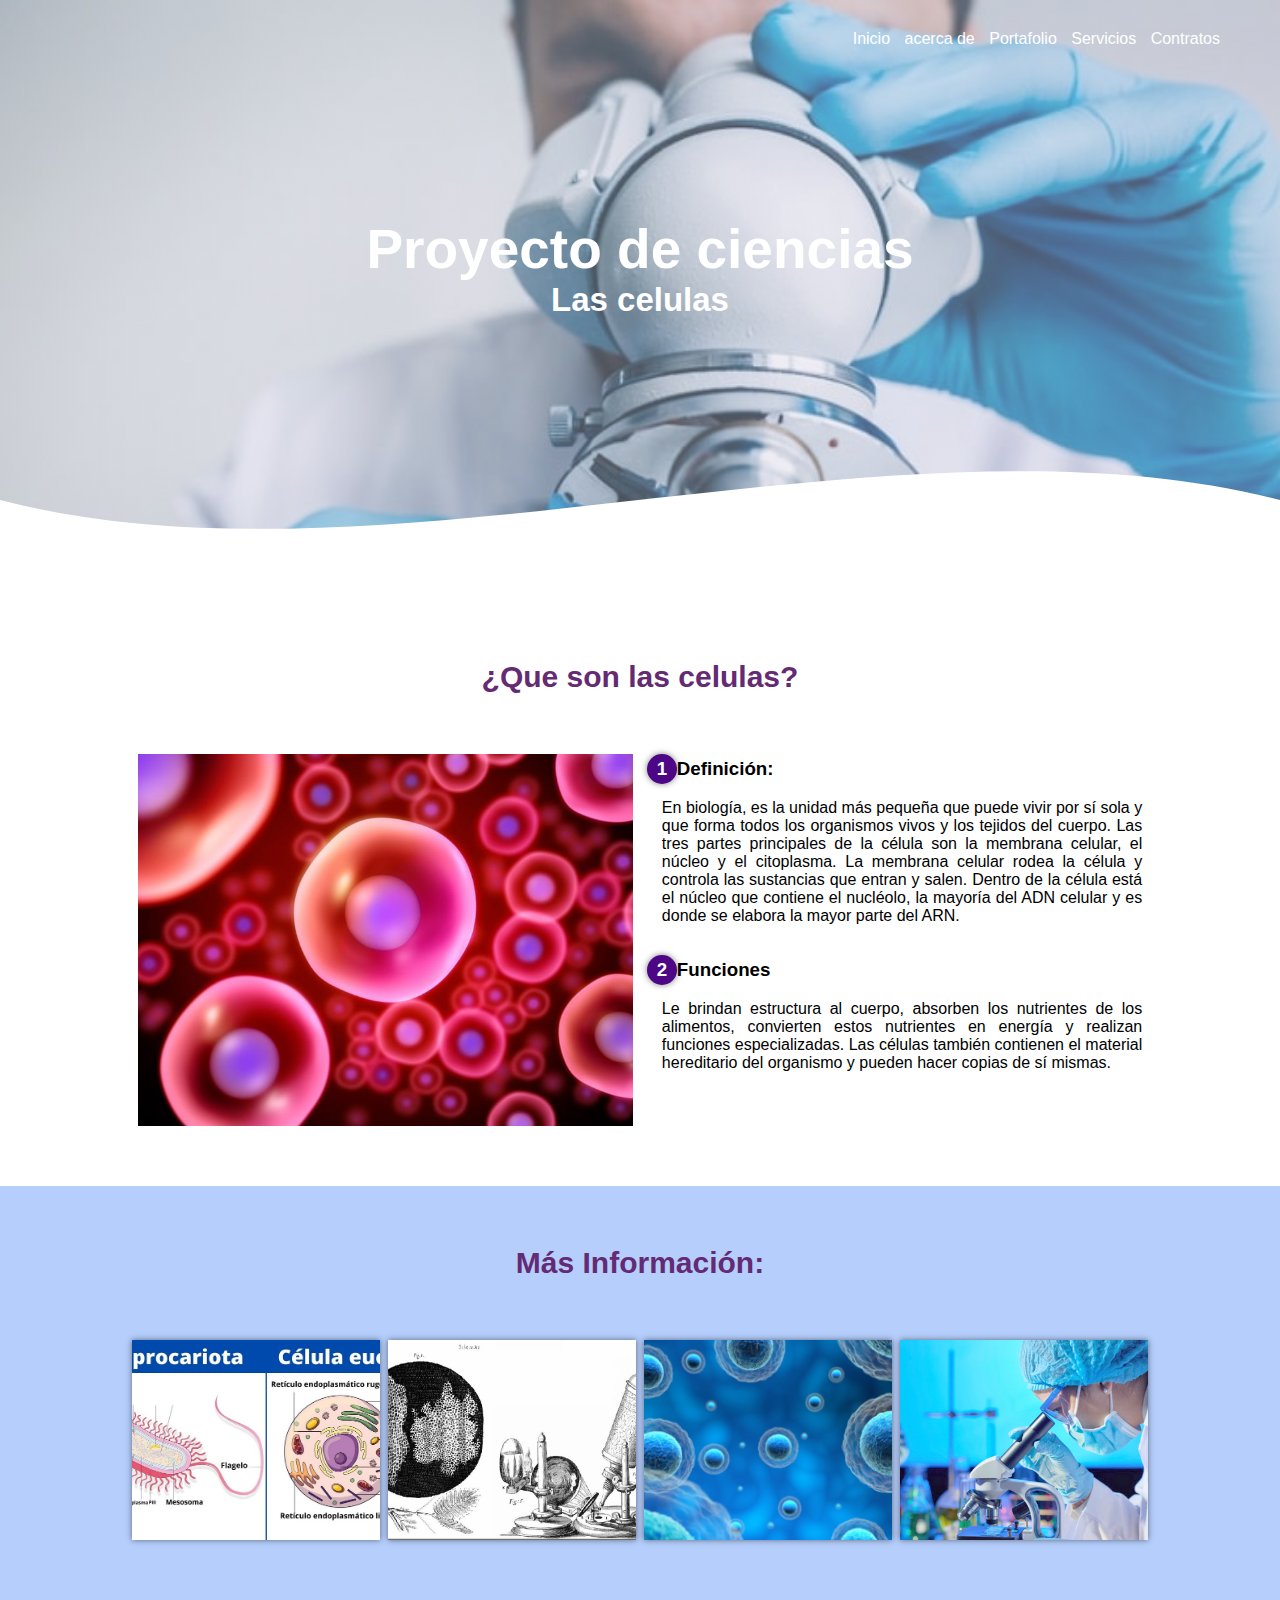
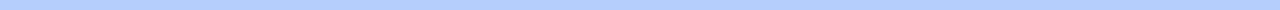
==== index.html @ 427061df "Add files via upload" ====
<!DOCTYPE html>
<html lang="en">
<head>
    <meta charset="UTF-8">
    <meta http-equiv="X-UA-Compatible" content="IE=edge">
    <meta name="viewport" content="width=device-width, initial-scale=1.0">
    <link rel="shortcut icon" href="img/icon-bl-info.ico" type="image/x-icon">
    <title>Proyecto lb</title> <link rel="stylesheet" href="estilos.css">
</head>
<body>
    <header>
        <nav>
            <a href="#">Inicio</a>
            <a href="#">acerca de</a>
            <a href="#">Portafolio</a>
            <a href="#">Servicios</a>
            <a href="#">Contratos</a>
        </nav>
        <section class="textos-header">
        <h1>Proyecto de ciencias</h1>
        <h2>Las celulas</h2>
        </section>
        <div class="wave" style="height: 150px; overflow: hidden;" ><svg viewBox="0 0 500 150" preserveAspectRatio="none" style="height: 100%; width: 100%;"><path d="M0.00,49.98 C149.99,150.00 349.20,-49.98 500.00,49.98 L500.00,150.00 L0.00,150.00 Z" style="stroke: none; fill: rgb(255, 255, 255);"></path></svg></div>
    </header>
    <main>
        <section class="contenedor sobre-nosotros">
        <h2 class= "titulo"> ¿Que son las celulas? </h2>
        <div class="contenedor-sobre-nosotros">
            <img src="img/celula_0.jpg" alt="" class="imgen-about-us">
            <div class="contenido-textos">
           
            <h3><span>1</span>Definición:</h3>
            <p>En biología, es la unidad más pequeña que puede vivir por sí sola y que forma todos los organismos vivos y los tejidos del cuerpo. Las tres partes principales de la célula son la membrana celular, el núcleo y el citoplasma. La membrana celular rodea la célula y controla las sustancias que entran y salen. Dentro de la célula está el núcleo que contiene el nucléolo, la mayoría del ADN celular y es donde se elabora la mayor parte del ARN. </p>
            <h3><span>2</span>Funciones</h3>
            <p>Le brindan estructura al cuerpo, absorben los nutrientes de los alimentos, convierten estos nutrientes en energía y realizan funciones especializadas. Las células también contienen el material hereditario del organismo y pueden hacer copias de sí mismas.</p>
        </div>
        </div>
       </section>
       <section class="portafolio">
          <div class="contenedor">
              <h2 class="titulo">Más Información:</h2>
              <div class="galeria-port">
                  <div class="imagen-port">
                      <img src="img/tipos de celulas.jpg" alt="">
                      <div class="hover-galeria">
                        <div> <a href="./Celulas-e-p.html"> <img src="img/mrk-icon.png" width="65" height="65" alt=""> </a> </div>
                       <div> <a href="./Celulas-e-p.html"> <p>Celulas Eucariotas y Procariotas</p> </a> </div>
                      </div>
                  </div>
                  <div class="imagen-port">
                    <img src="img/historia.jpg" alt=""> 
                    <div class="hover-galeria">
                        <div> <a href="./Historia-y-teoría-celular.html"> <img src="img/mrk-icon.png" width="65" height="65" alt=""> </a></div>
                        <div> <a href="./Historia-y-teoría-celular.html"> <p>Historia y teoría celular</p></a> </div>
                    </div>
                </div>
                <div class="imagen-port">
                    <img src="img/csrcteristics.jpg" width="65" height="65" alt="">
                    <div class="hover-galeria">
                        <div> <a href="./Características-de-las-Celulas.html"> <img src="img/mrk-icon.png" width="65" height="65" alt=""></a></div>
                    <div> <a href="./Características-de-las-Celulas.html"> <p>Características de las Celulas</p></a></div>
                    </div>
                </div>
                <div class="imagen-port">
                    <img src="img/Estudio de las células.jpg" alt="">
                    <div class="hover-galeria">
                     <div> <a href="./Estudio-de-las-células.html"  ><img src="img/mrk-icon.png" width="65" height="65" alt=""> </a> </div>
                     <div> <a href="./Estudio-de-las-células.html"  > <p>Estudio de las células</p></a>
                    </div>
                </div>
              </div>
          </div>

       </section>
    </main>
    </header>
</body>
</html>
---- estilos.css ----
*{
margin:0;
padding:0;
box-sizing: border-box;
}

body {
    font-family: 'Trebuchet MS', 'Lucida Sans Unicode', 'Lucida Grande', 'Lucida Sans', Arial, sans-serif;
}

.contenedor {
    padding:60px;
    width: 90%;
    min-width: 1000px;
    margin: auto;
    overflow: hidden;
}

.titulo {
    color: #642a73;
    font-size: 30px;
    text-align: center;
    margin-bottom: 60px;
}

header {
    width: 100%;
    height: 600px;
    background: #D3CCE3;  /* fallback for old browsers */
background: -webkit-linear-gradient(to right, #e9e4f052, #d3cce35e), url(./img/microscopio-vista-cercana-min.jpg);  /* Chrome 10-25, Safari 5.1-6 */
background: linear-gradient(to right, #e9e4f052, #d3cce35e), url(./img/microscopio-vista-cercana-min.jpg) ; /* W3C, IE 10+/ Edge, Firefox 16+, Chrome 26+, Opera 12+, Safari 7+ */
background-size: cover;
background-attachment: fixed;
position: relative;

}
nav{
    text-align: right;
    padding: 30px 50px 0 0;
}
 nav > a {
     color: white;
     font-weight: 300;
     text-decoration: none;
     margin-right: 10px;
 }
 nav > a:hover {
    text-decoration: underline;
}
header .textos-header{
    display: flex;
    height: 440px;
    width: 100%;
    align-items: center;
    justify-content: center;
    flex-direction: column;
    text-align: center;
}

.textos-header h1 {
    font-size: 55px;
    color: white;
}

.textos-header h2 {
    font-size: 33px;
    font-weight:300px ;
    color: white;

}

.wave{
    position: absolute;
    bottom: 0px;
    width: 100%;
}

/*     el titulooooo   */

.contenedor-sobre-nosotros{
    display: flex;
    justify-content: space-evenly;
}

.imgen-about-us{
    
    width: 48%;
}
.contenedor-sobre-nosotros .contenido-textos{
    width: 48%;

}
.contenido-textos h3{
    margin-bottom: 15px;
}
.contenido-textos h3 span {
    background: #4d0686;
    color: white;
    border-radius: 50%;
    display: inline-block;
    text-align: center;
    width: 30px;
    height: 30px;
    padding: 4px;
    box-shadow: 0 0 6px 0 rgba(0, 0, 0, .5);
}
.contenido-textos p{
    padding: 0px 0px 30px 15px;
    font-weight: 300;
    text-align: justify;
}

/*   tocan las opciones */

.portafolio {
    background: rgb(181, 206, 252);
}
.galeria-port{
    display: flex;
    justify-content: space-evenly;
    flex-wrap: wrap;

}
.imagen-port {
    width: 24%;
    height: 200px;
    margin-bottom: 10px;
    overflow: hidden;
    position: relative;
    cursor: pointer;
    box-shadow: 0 0 6px 0 rgba(0, 0, 0, .5);
}
.imagen-port > img{
    width: 100%;
    height: 100%;
    object-fit: cover;
    display: block;
}
.hover-galeria {
    
    position: absolute;
    width: 100%;
    height: 100%;
    top: 0;
    transform: scale(0);
    background: hsla(273, 91%, 27%, 0.7);
    transition: transform .5s ;
    display: flex;
    justify-content: center;
    align-items: center;
    flex-direction: column;


}
.hover-galeria p{
    color: rgb(127, 195, 250);
    font-weight: bold;
}

.imagen-port:hover .hover-galeria{
    transform: scale(1);
}
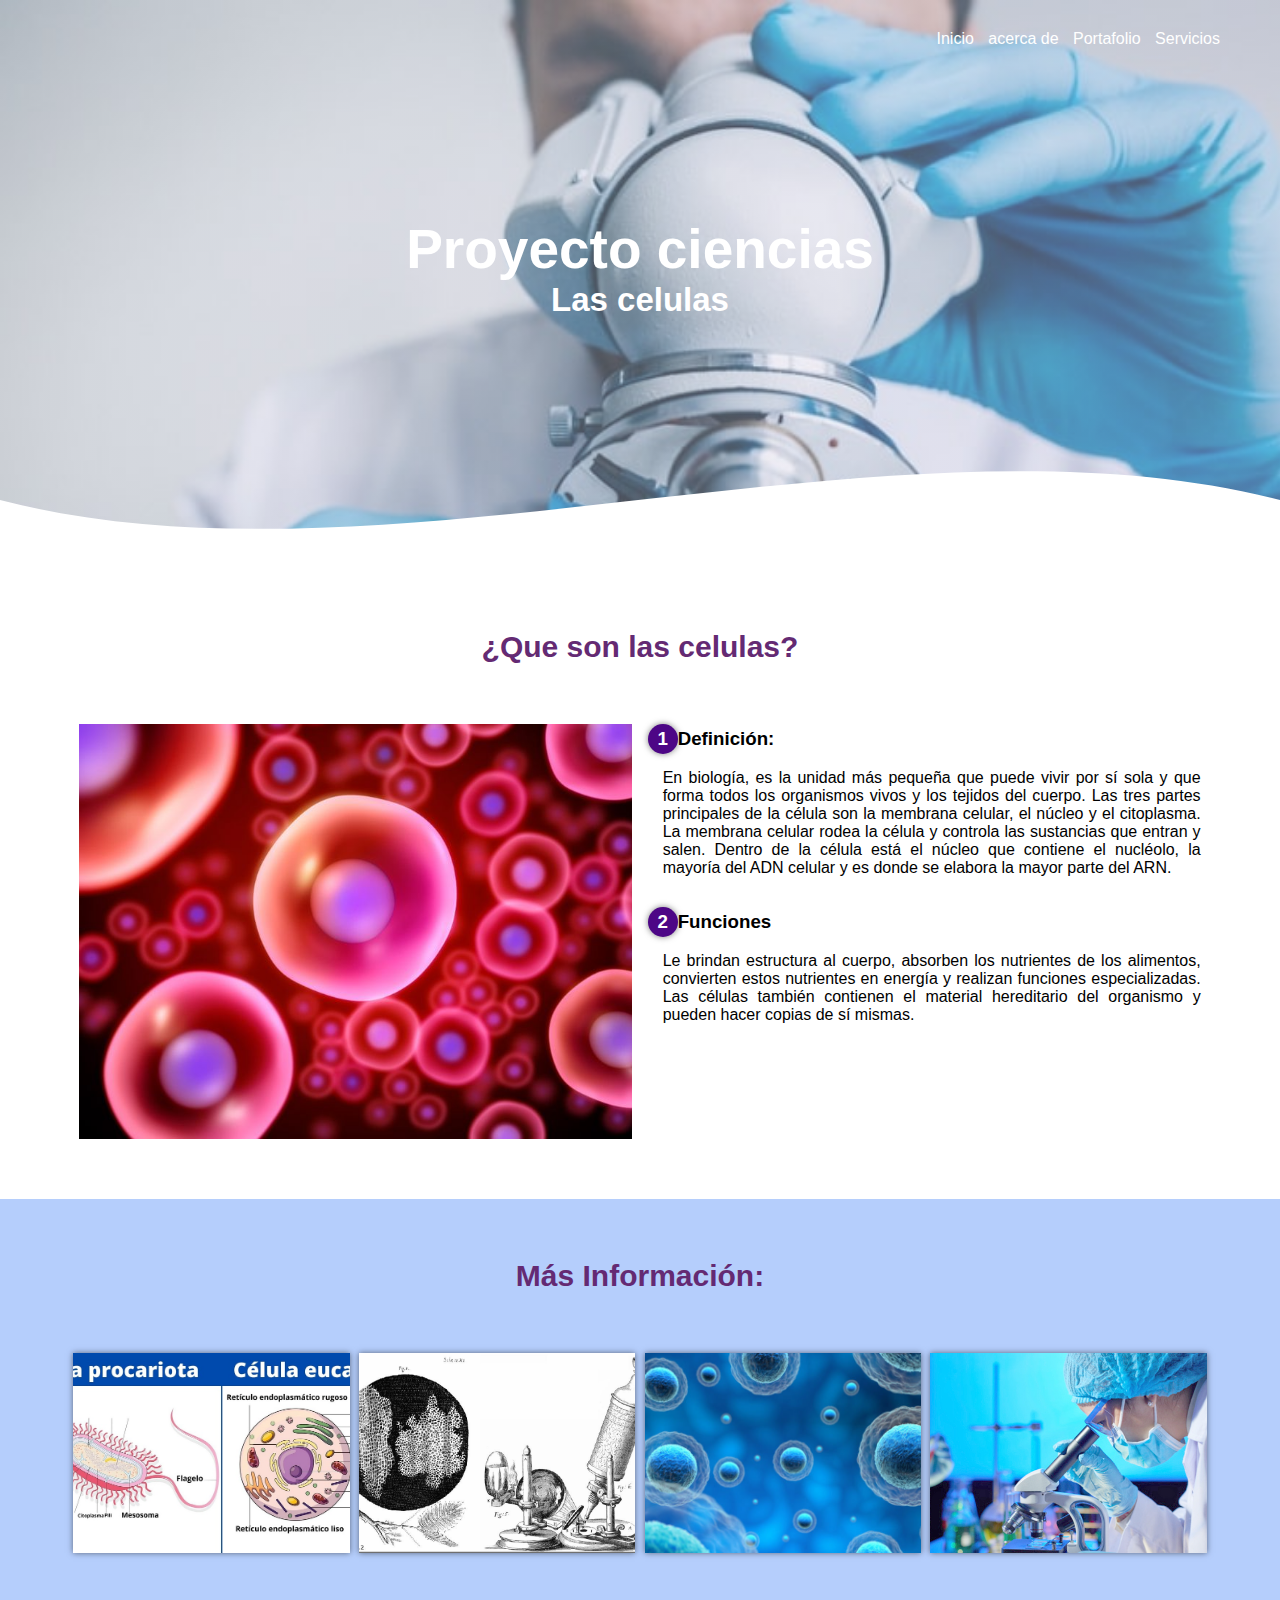
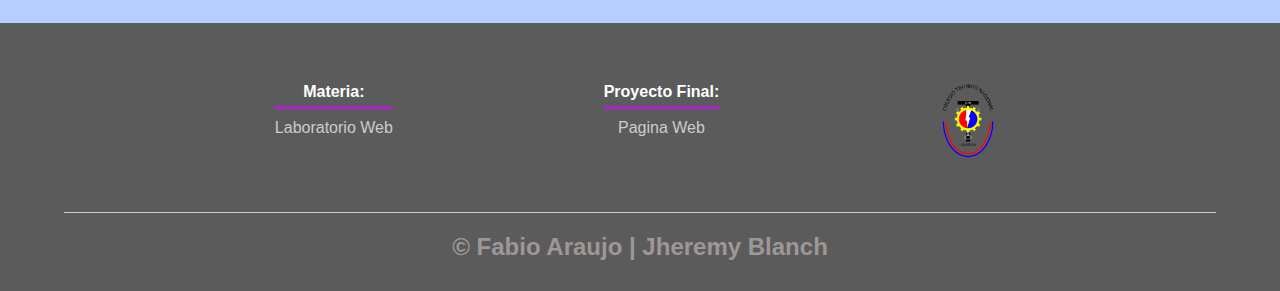
==== commit f03af92e: "Add files via upload" ====
--- a/index.html
+++ b/index.html
@@ -5,7 +5,7 @@
     <meta http-equiv="X-UA-Compatible" content="IE=edge">
     <meta name="viewport" content="width=device-width, initial-scale=1.0">
     <link rel="shortcut icon" href="img/icon-bl-info.ico" type="image/x-icon">
-    <title>Proyecto lb</title> <link rel="stylesheet" href="estilos.css">
+    <title>Proyecto Labortorio Web</title> <link rel="stylesheet" href="estilos.css">
 </head>
 <body>
     <header>
@@ -14,13 +14,13 @@
             <a href="#">acerca de</a>
             <a href="#">Portafolio</a>
             <a href="#">Servicios</a>
-            <a href="#">Contratos</a>
         </nav>
         <section class="textos-header">
-        <h1>Proyecto de ciencias</h1>
+        <h1>Proyecto  ciencias</h1>
         <h2>Las celulas</h2>
         </section>
-        <div class="wave" style="height: 150px; overflow: hidden;" ><svg viewBox="0 0 500 150" preserveAspectRatio="none" style="height: 100%; width: 100%;"><path d="M0.00,49.98 C149.99,150.00 349.20,-49.98 500.00,49.98 L500.00,150.00 L0.00,150.00 Z" style="stroke: none; fill: rgb(255, 255, 255);"></path></svg></div>
+        <div class="wave" style="height: 150px; overflow: hidden;" ><svg viewBox="0 0 500 150" preserveAspectRatio="none" style="height: 100%; width: 100%;"><path d="M0.00,49.98 C149.99,150.00 349.20,-49.98 500.00,49.98 L500.00,150.00 L0.00,150.00 Z" style="stroke: none; fill: rgb(255, 255, 255);"></path>
+        </svg></div>
     </header>
     <main>
         <section class="contenedor sobre-nosotros">
@@ -70,9 +70,24 @@
                 </div>
               </div>
           </div>
-
        </section>
     </main>
-    </header>
+    <footer>
+        <div class="contenedor-footer">
+            <div class="content-foo">
+                <h4>Materia:</h4>
+                <p>Laboratorio Web</p>
+            </div>
+            <div class="content-foo">
+                <h4>Proyecto Final:</h4>
+                <p>Pagina Web</p>
+            </div>
+            <div class="content-foo">
+                <a href="https://www.facebook.com/ctnoficial"><img src="img/ctn.png"></a>
+                
+            </div>
+        </div>
+        <h2 class="titulo-final">&copy; Fabio Araujo | Jheremy Blanch </h2>
+    </footer>
 </body>
 </html>--- a/estilos.css
+++ b/estilos.css
@@ -9,7 +9,7 @@
 }
 
 .contenedor {
-    padding:60px;
+    padding:60px 0;
     width: 90%;
     min-width: 1000px;
     margin: auto;
@@ -26,7 +26,7 @@
 header {
     width: 100%;
     height: 600px;
-    background: #D3CCE3;  /* fallback for old browsers */
+    background: #d3cce35e;  /* fallback for old browsers */
 background: -webkit-linear-gradient(to right, #e9e4f052, #d3cce35e), url(./img/microscopio-vista-cercana-min.jpg);  /* Chrome 10-25, Safari 5.1-6 */
 background: linear-gradient(to right, #e9e4f052, #d3cce35e), url(./img/microscopio-vista-cercana-min.jpg) ; /* W3C, IE 10+/ Edge, Firefox 16+, Chrome 26+, Opera 12+, Safari 7+ */
 background-size: cover;
@@ -71,11 +71,13 @@
 
 .wave{
     position: absolute;
-    bottom: 0px;
+    bottom: 0 ;
     width: 100%;
 }
 
 /*     el titulooooo   */
+main .sobre-nosotros{
+    padding: 30px 0 60px 0;}
 
 .contenedor-sobre-nosotros{
     display: flex;
@@ -159,4 +161,46 @@
 
 .imagen-port:hover .hover-galeria{
     transform: scale(1);
+}
+
+footer{
+    background: #5c5b5b;
+    padding: 60px 0 30px 0;
+    margin: auto;
+    overflow: hidden;
+}
+
+.contenedor-footer{
+    display: flex;
+    width: 90%;
+    justify-content: space-evenly;
+    margin: auto;
+    padding-bottom: 50px;
+    border-bottom: 1px solid #ccc;
+}
+
+.content-foo{
+    text-align: center;
+}
+.content-foo img{   
+    width: 75px;
+    height: 75px;
+
+}
+.content-foo h4{
+    color: #fff;
+    border-bottom: 3px solid #af20d3;
+    padding-bottom: 5px;
+    margin-bottom: 10px;
+}
+
+.content-foo p{
+    color: #ccc;
+}
+
+.titulo-final{
+    text-align: center;
+    font-size: 24px;
+    margin: 20px 0 0 0;
+    color: #9e9797;
 }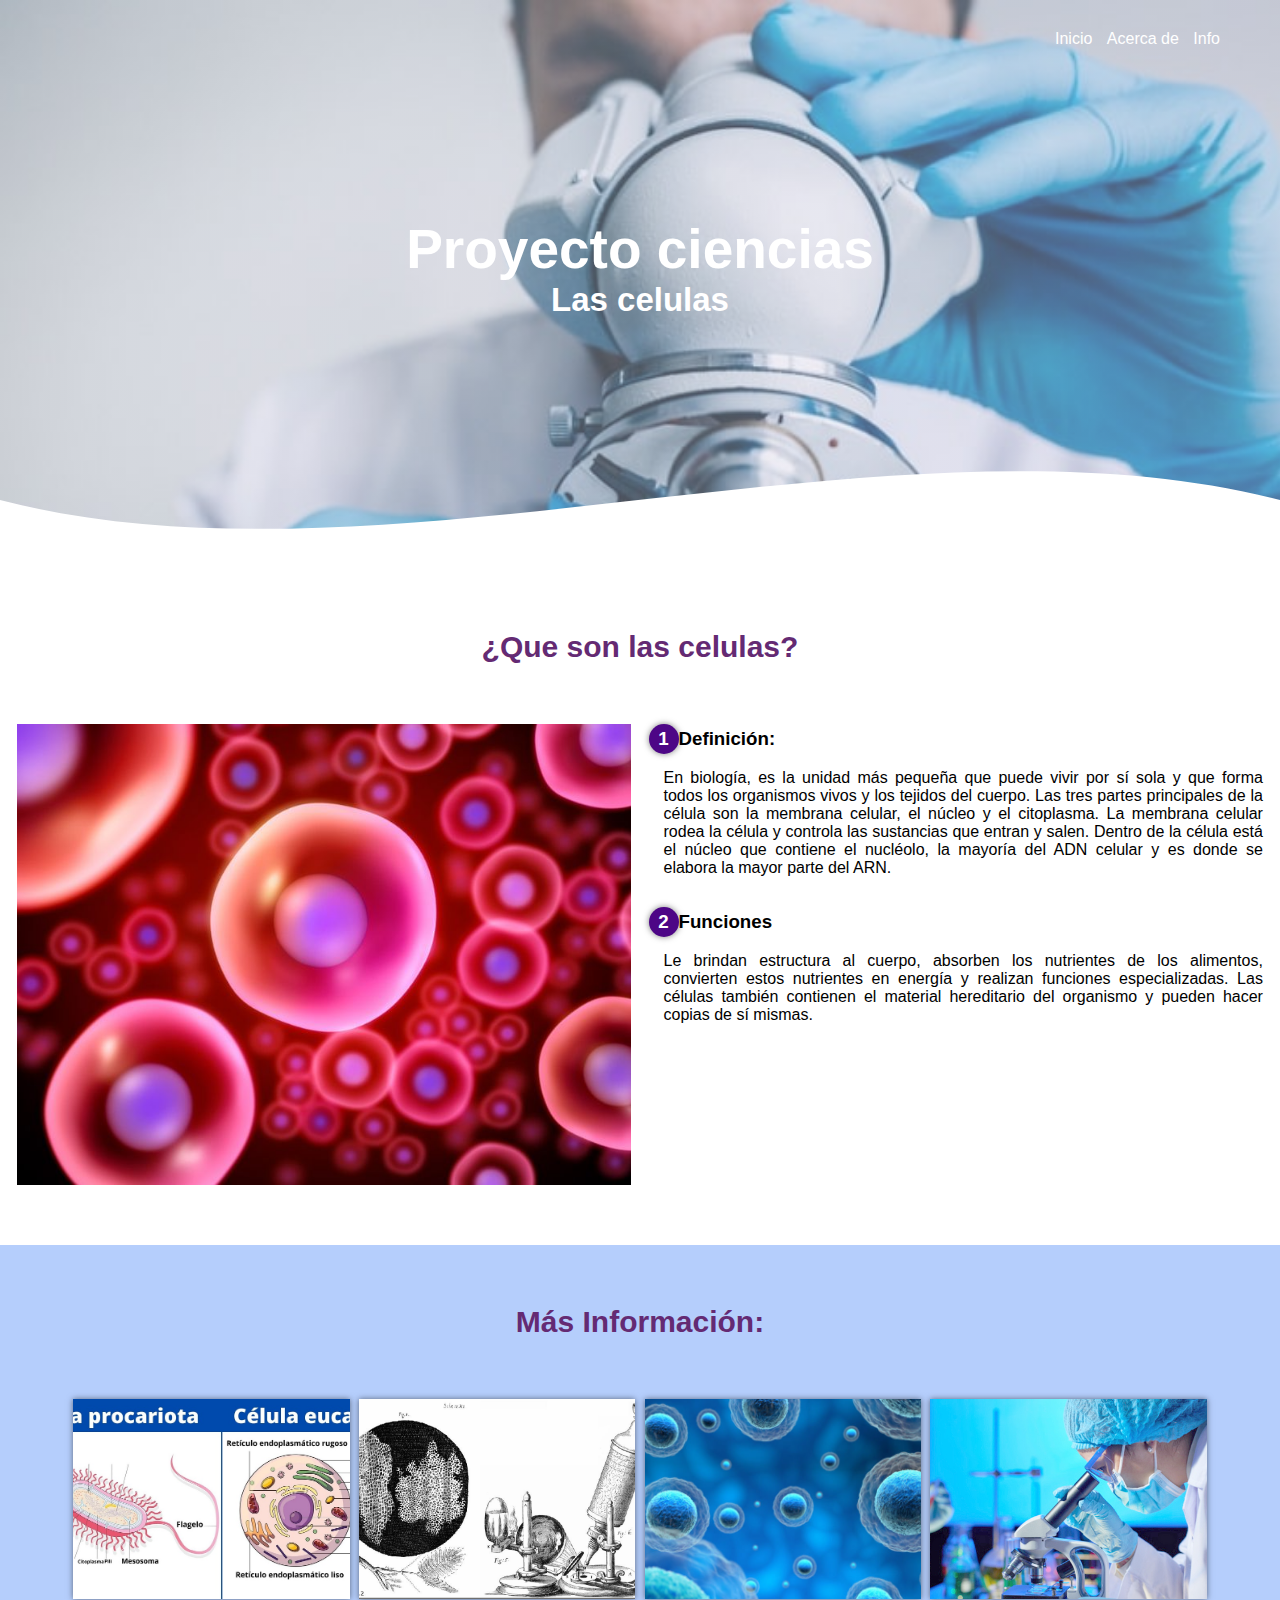
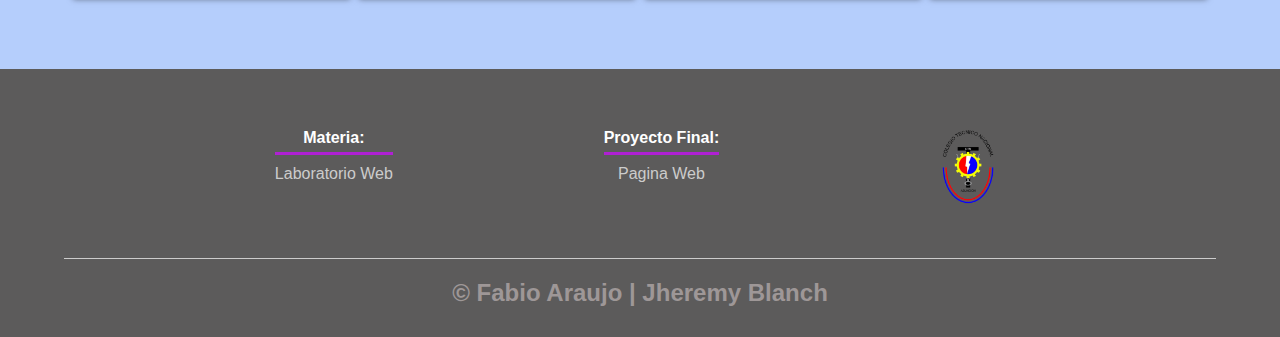
==== commit bdba7faa: "Add files via upload" ====
--- a/index.html
+++ b/index.html
@@ -10,10 +10,9 @@
 <body>
     <header>
         <nav>
-            <a href="#">Inicio</a>
-            <a href="#">acerca de</a>
-            <a href="#">Portafolio</a>
-            <a href="#">Servicios</a>
+            <a href="index.html">Inicio</a>
+            <a href="#tema1">Acerca de</a>
+            <a href="#tema2">Info</a>
         </nav>
         <section class="textos-header">
         <h1>Proyecto  ciencias</h1>
@@ -23,7 +22,8 @@
         </svg></div>
     </header>
     <main>
-        <section class="contenedor sobre-nosotros">
+
+        <a name="tema2"><section class="sobre-nosotros"></a>
         <h2 class= "titulo"> ¿Que son las celulas? </h2>
         <div class="contenedor-sobre-nosotros">
             <img src="img/celula_0.jpg" alt="" class="imgen-about-us">
@@ -72,7 +72,7 @@
           </div>
        </section>
     </main>
-    <footer>
+    <a name="tema1"><footer></a>
         <div class="contenedor-footer">
             <div class="content-foo">
                 <h4>Materia:</h4>
--- a/estilos.css
+++ b/estilos.css
@@ -1,206 +1,305 @@
 *{
-margin:0;
-padding:0;
-box-sizing: border-box;
-}
-
-body {
-    font-family: 'Trebuchet MS', 'Lucida Sans Unicode', 'Lucida Grande', 'Lucida Sans', Arial, sans-serif;
-}
-
-.contenedor {
-    padding:60px 0;
-    width: 90%;
-    min-width: 1000px;
-    margin: auto;
-    overflow: hidden;
-}
-
-.titulo {
-    color: #642a73;
-    font-size: 30px;
-    text-align: center;
-    margin-bottom: 60px;
-}
-
-header {
-    width: 100%;
-    height: 600px;
-    background: #d3cce35e;  /* fallback for old browsers */
-background: -webkit-linear-gradient(to right, #e9e4f052, #d3cce35e), url(./img/microscopio-vista-cercana-min.jpg);  /* Chrome 10-25, Safari 5.1-6 */
-background: linear-gradient(to right, #e9e4f052, #d3cce35e), url(./img/microscopio-vista-cercana-min.jpg) ; /* W3C, IE 10+/ Edge, Firefox 16+, Chrome 26+, Opera 12+, Safari 7+ */
-background-size: cover;
-background-attachment: fixed;
-position: relative;
-
-}
-nav{
-    text-align: right;
-    padding: 30px 50px 0 0;
-}
- nav > a {
-     color: white;
-     font-weight: 300;
-     text-decoration: none;
-     margin-right: 10px;
- }
- nav > a:hover {
-    text-decoration: underline;
-}
-header .textos-header{
-    display: flex;
-    height: 440px;
-    width: 100%;
-    align-items: center;
-    justify-content: center;
-    flex-direction: column;
-    text-align: center;
-}
-
-.textos-header h1 {
-    font-size: 55px;
-    color: white;
-}
-
-.textos-header h2 {
-    font-size: 33px;
-    font-weight:300px ;
-    color: white;
-
-}
-
-.wave{
-    position: absolute;
-    bottom: 0 ;
-    width: 100%;
-}
-
-/*     el titulooooo   */
-main .sobre-nosotros{
-    padding: 30px 0 60px 0;}
-
-.contenedor-sobre-nosotros{
-    display: flex;
-    justify-content: space-evenly;
-}
-
-.imgen-about-us{
-    
-    width: 48%;
-}
-.contenedor-sobre-nosotros .contenido-textos{
-    width: 48%;
-
-}
-.contenido-textos h3{
-    margin-bottom: 15px;
-}
-.contenido-textos h3 span {
-    background: #4d0686;
-    color: white;
-    border-radius: 50%;
-    display: inline-block;
-    text-align: center;
-    width: 30px;
-    height: 30px;
-    padding: 4px;
-    box-shadow: 0 0 6px 0 rgba(0, 0, 0, .5);
-}
-.contenido-textos p{
-    padding: 0px 0px 30px 15px;
-    font-weight: 300;
-    text-align: justify;
-}
-
-/*   tocan las opciones */
-
-.portafolio {
-    background: rgb(181, 206, 252);
-}
-.galeria-port{
-    display: flex;
-    justify-content: space-evenly;
-    flex-wrap: wrap;
-
-}
-.imagen-port {
-    width: 24%;
-    height: 200px;
-    margin-bottom: 10px;
-    overflow: hidden;
+    margin:0;
+    padding:0;
+    box-sizing: border-box;
+    }
+    
+    body {
+        font-family: 'Trebuchet MS', 'Lucida Sans Unicode', 'Lucida Grande', 'Lucida Sans', Arial, sans-serif;
+    }
+    
+    .contenedor {
+        padding:60px 0;
+        width: 90%;
+        min-width: 1000px;
+        margin: auto;
+        overflow: hidden;
+    }
+    
+    .titulo {
+        color: #642a73;
+        font-size: 30px;
+        text-align: center;
+        margin-bottom: 60px;
+    }
+    
+    header {
+        width: 100%;
+        height: 600px;
+        background: #d3cce35e;  /* fallback for old browsers */
+    background: -webkit-linear-gradient(to right, #e9e4f052, #d3cce35e), url(./img/microscopio-vista-cercana-min.jpg);  /* Chrome 10-25, Safari 5.1-6 */
+    background: linear-gradient(to right, #e9e4f052, #d3cce35e), url(./img/microscopio-vista-cercana-min.jpg) ; /* W3C, IE 10+/ Edge, Firefox 16+, Chrome 26+, Opera 12+, Safari 7+ */
+    background-size: cover;
+    background-attachment: fixed;
     position: relative;
-    cursor: pointer;
-    box-shadow: 0 0 6px 0 rgba(0, 0, 0, .5);
-}
-.imagen-port > img{
-    width: 100%;
-    height: 100%;
-    object-fit: cover;
-    display: block;
-}
-.hover-galeria {
-    
-    position: absolute;
-    width: 100%;
-    height: 100%;
-    top: 0;
-    transform: scale(0);
-    background: hsla(273, 91%, 27%, 0.7);
-    transition: transform .5s ;
-    display: flex;
-    justify-content: center;
-    align-items: center;
-    flex-direction: column;
-
-
-}
-.hover-galeria p{
-    color: rgb(127, 195, 250);
-    font-weight: bold;
-}
-
-.imagen-port:hover .hover-galeria{
-    transform: scale(1);
-}
-
-footer{
-    background: #5c5b5b;
-    padding: 60px 0 30px 0;
-    margin: auto;
-    overflow: hidden;
-}
-
-.contenedor-footer{
-    display: flex;
-    width: 90%;
-    justify-content: space-evenly;
-    margin: auto;
-    padding-bottom: 50px;
-    border-bottom: 1px solid #ccc;
-}
-
-.content-foo{
-    text-align: center;
-}
-.content-foo img{   
-    width: 75px;
-    height: 75px;
-
-}
-.content-foo h4{
-    color: #fff;
-    border-bottom: 3px solid #af20d3;
-    padding-bottom: 5px;
-    margin-bottom: 10px;
-}
-
-.content-foo p{
-    color: #ccc;
-}
-
-.titulo-final{
-    text-align: center;
-    font-size: 24px;
-    margin: 20px 0 0 0;
-    color: #9e9797;
-}+    
+    }
+    nav{
+        text-align: right;
+        padding: 30px 50px 0 0;
+    }
+     nav > a {
+         color: white;
+         font-weight: 300;
+         text-decoration: none;
+         margin-right: 10px;
+     }
+     nav > a:hover {
+        text-decoration: underline;
+    }
+    header .textos-header{
+        display: flex;
+        height: 440px;
+        width: 100%;
+        align-items: center;
+        justify-content: center;
+        flex-direction: column;
+        text-align: center;
+    }
+    
+    .textos-header h1 {
+        font-size: 55px;
+        color: white;
+    }
+    
+    .textos-header h2 {
+        font-size: 33px;
+        font-weight:300px ;
+        color: white;
+    
+    }
+    
+    .wave{
+        position: absolute;
+        bottom: 0 ;
+        width: 100%;
+    }
+    
+    /*     el titulooooo   */
+    main .sobre-nosotros{
+        padding: 30px 0 60px 0;}
+    
+    .contenedor-sobre-nosotros{
+        display: flex;
+        justify-content: space-evenly;
+    }
+    
+    .imgen-about-us{
+        
+        width: 48%;
+    }
+    .contenedor-sobre-nosotros .contenido-textos{
+        width: 48%;
+    
+    }
+    .contenido-textos h3{
+        margin-bottom: 15px;
+    }
+    .contenido-textos h3 span {
+        background: #4d0686;
+        color: white;
+        border-radius: 50%;
+        display: inline-block;
+        text-align: center;
+        width: 30px;
+        height: 30px;
+        padding: 4px;
+        box-shadow: 0 0 6px 0 rgba(0, 0, 0, .5);
+    }
+    .contenido-textos p{
+        padding: 0px 0px 30px 15px;
+        font-weight: 300;
+        text-align: justify;
+    }
+    
+    /*   tocan las opciones */
+    
+    .portafolio {
+        background: rgb(181, 206, 252);
+    }
+    .galeria-port{
+        display: flex;
+        justify-content: space-evenly;
+        flex-wrap: wrap;
+    
+    }
+    .imagen-port {
+        width: 24%;
+        height: 200px;
+        margin-bottom: 10px;
+        overflow: hidden;
+        position: relative;
+        cursor: pointer;
+        box-shadow: 0 0 6px 0 rgba(0, 0, 0, .5);
+    }
+    .imagen-port > img{
+        width: 100%;
+        height: 100%;
+        object-fit: cover;
+        display: block;
+    }
+    .hover-galeria {
+        
+        position: absolute;
+        width: 100%;
+        height: 100%;
+        top: 0;
+        transform: scale(0);
+        background: hsla(273, 91%, 27%, 0.7);
+        transition: transform .5s ;
+        display: flex;
+        justify-content: center;
+        align-items: center;
+        flex-direction: column;
+    
+    
+    }
+    .hover-galeria p{
+        color: rgb(127, 195, 250);
+        font-weight: bold;
+    }
+    
+    .imagen-port:hover .hover-galeria{
+        transform: scale(1);
+    }
+    
+    footer{
+        background: #5c5b5b;
+        padding: 60px 0 30px 0;
+        margin: auto;
+        overflow: hidden;
+    }
+    
+    .contenedor-footer{
+        display: flex;
+        width: 90%;
+        justify-content: space-evenly;
+        margin: auto;
+        padding-bottom: 50px;
+        border-bottom: 1px solid #ccc;
+    }
+    
+    .content-foo{
+        text-align: center;
+    }
+    .content-foo img{   
+        width: 75px;
+        height: 75px;
+    
+    }
+    .content-foo h4{
+        color: #fff;
+        border-bottom: 3px solid #af20d3;
+        padding-bottom: 5px;
+        margin-bottom: 10px;
+    }
+    
+    .content-foo p{
+        color: #ccc;
+    }
+    
+    .titulo-final{
+        text-align: center;
+        font-size: 24px;
+        margin: 20px 0 0 0;
+        color: #9e9797;
+    }
+
+
+    @media screen and (max-width:900px){
+        header{
+            background-position: center;
+        }
+    
+        .contenedor-sobre-nosotros{
+            flex-direction: column;
+            justify-content: center;
+            align-items: center;
+        }
+    
+        .sobre-nosotros .contenido-textos{
+            width: 100%;
+        }
+    
+        .imgen-about-us{
+            width: 50%;
+        }
+    
+        /* Galeria */
+    
+
+
+        .imagen-port{
+            width: 44%;
+
+        }
+    
+
+        /* servicios */
+    
+
+    }
+    
+    @media screen and (max-width:500px){
+        nav{
+            text-align: center;
+            padding: 30px 0 0 0;
+        }
+    
+        nav > a{
+            margin-right: 5px;
+        }
+    
+        .textos-header h1{
+            font-size: 35px;
+        }
+    
+        .textos-header h2{
+            font-size: 20px;
+        }
+    
+        /* ABOUT US */
+    
+        .imgen-about-us{
+            margin-bottom: 60px;
+            width: 99%;
+        }
+    
+        .sobre-nosotros .contenido-textos{
+            width: 95%;
+        }
+    
+        /* Galeria */
+
+        .imagen-port{
+            width: 44%;
+        }
+    
+
+    
+        /* Footer */
+    
+        .contenedor-footer{
+            flex-direction: column;
+            border: none;
+        }
+    
+        .content-foo{
+            margin-bottom: 20px;
+            text-align: center;
+        }
+    
+        .content-foo h4{
+            border: none;
+        }
+    
+        .content-foo p{
+            color: #ccc;
+            border-bottom: 1px solid #f2f2f2;
+            padding-bottom: 20px;
+        }
+    
+        .titulo-final{
+            font-size: 20px;
+        }
+    }